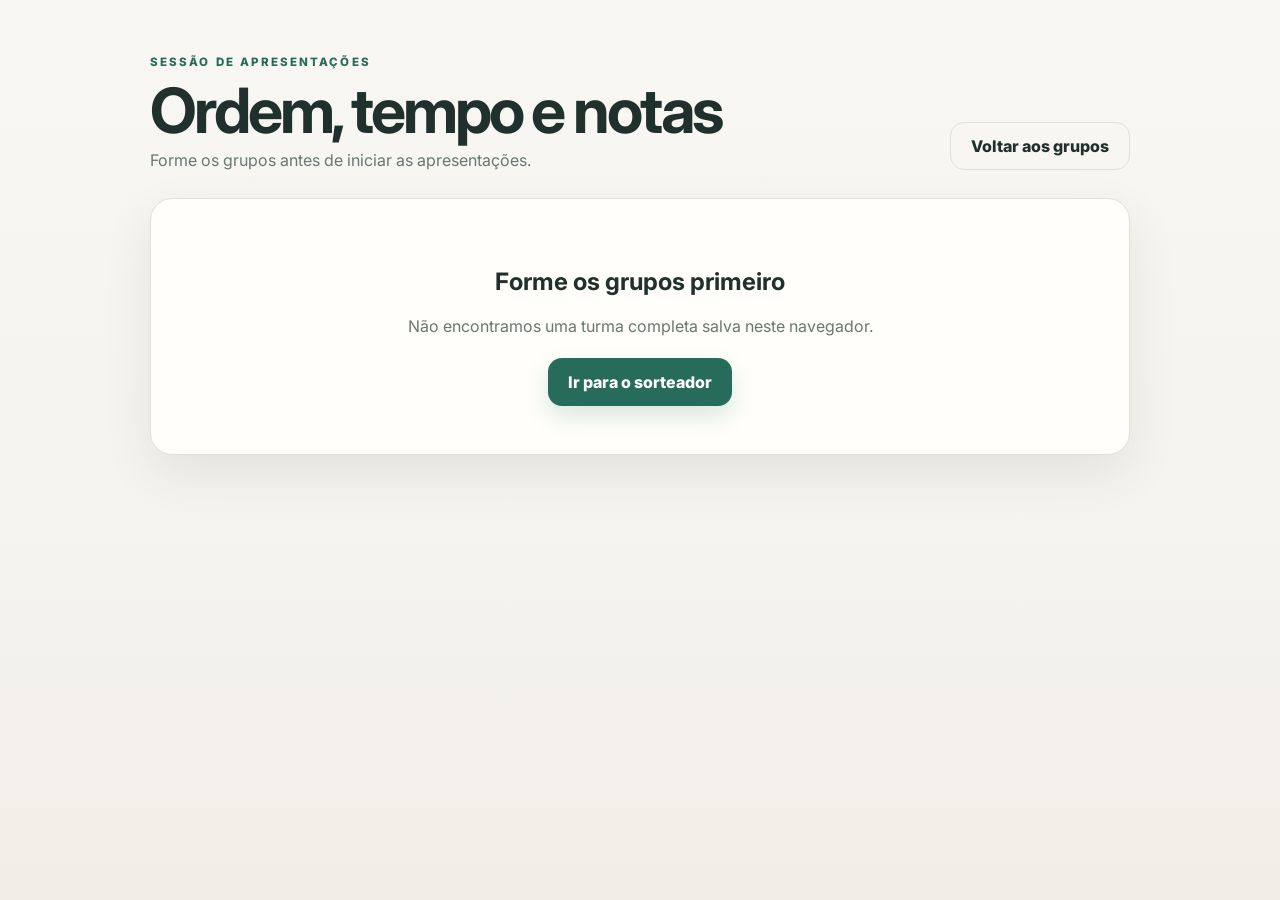
==== apresentacoes.html @ 0cddc19a "Publicação do projeto totalmente pronto para produção" ====
<!DOCTYPE html>
<html lang="pt-BR">
<head>
  <meta charset="UTF-8">
  <meta name="viewport" content="width=device-width, initial-scale=1.0">
  <meta name="theme-color" content="#f5f3ed">
  <title>Apresentações dos Grupos</title>
  <link rel="stylesheet" href="style.css">
</head>
<body class="presentation-page">
  <div class="background-orb orb-one"></div>
  <div class="background-orb orb-two"></div>

  <main class="presentation-shell">
    <header class="presentation-header">
      <div>
        <span class="eyebrow">SESSÃO DE APRESENTAÇÕES</span>
        <h1>Ordem, tempo e notas</h1>
        <p id="sessionSubtitle">Configure o tempo para começar.</p>
      </div>
      <div class="presentation-actions">
        <a href="index.html" class="ghost-btn link-btn">Voltar aos grupos</a>
        <button id="resetPresentationButton" class="ghost-btn hidden" type="button">Reiniciar apresentações</button>
      </div>
    </header>

    <section id="progressPanel" class="panel presentation-progress hidden" aria-label="Progresso das apresentações">
      <div>
        <span class="status-label">PROGRESSO</span>
        <strong id="presentationProgressText">0 de 0 grupos</strong>
      </div>
      <div class="progress-track" aria-hidden="true">
        <div id="presentationProgressFill" class="progress-fill"></div>
      </div>
    </section>

    <section id="missingPanel" class="panel empty-state hidden">
      <h2>Forme os grupos primeiro</h2>
      <p>Não encontramos uma turma completa salva neste navegador.</p>
      <a href="index.html" class="primary-btn link-btn">Ir para o sorteador</a>
    </section>

    <section id="configPanel" class="panel presentation-card hidden">
      <div class="section-heading">
        <span class="step-badge">1</span>
        <div>
          <h2>Tempo e avaliação</h2>
          <p>Defina a duração de cada grupo e a nota máxima da atividade.</p>
        </div>
      </div>
      <form id="durationForm" class="duration-form">
        <label class="field">
          <span>Minutos</span>
          <input id="durationMinutes" type="number" min="0" step="1" value="10" required>
        </label>
        <span class="duration-separator" aria-hidden="true">:</span>
        <label class="field">
          <span>Segundos</span>
          <input id="durationSeconds" type="number" min="0" max="59" step="1" value="0" required>
        </label>
        <label class="field maximum-grade-field">
          <span>Nota máxima</span>
          <input id="maximumGrade" type="text" inputmode="decimal" value="10" placeholder="Ex.: 10" required>
        </label>
        <button class="primary-btn" type="submit">Confirmar configuração</button>
      </form>
      <p id="durationError" class="message error-message" role="alert"></p>
    </section>

    <section id="readyPanel" class="panel presentation-card hidden">
      <div id="drawPrompt" class="draw-prompt">
        <span class="eyebrow">PRÓXIMA APRESENTAÇÃO</span>
        <h2>Quem será o próximo grupo?</h2>
        <p>O sorteio considera somente os grupos que ainda não apresentaram.</p>
        <button id="drawGroupButton" class="primary-btn action-btn" type="button">Sortear grupo</button>
      </div>
      <div id="drawAnimation" class="draw-animation hidden" aria-live="polite" aria-atomic="true">
        <span class="eyebrow">SORTEANDO...</span>
        <div class="roulette-stage">
          <div class="roulette-ring roulette-ring-outer" aria-hidden="true"></div>
          <div class="roulette-ring roulette-ring-inner" aria-hidden="true"></div>
          <div id="celebrationParticles" class="celebration-particles" aria-hidden="true">
            <i></i><i></i><i></i><i></i><i></i><i></i>
            <i></i><i></i><i></i><i></i><i></i><i></i>
          </div>
          <strong id="rouletteGroupNumber" class="roulette-group-number">Grupo 1</strong>
        </div>
        <p id="rouletteStatus" class="roulette-status">Misturando os grupos...</p>
      </div>
      <div id="selectedGroup" class="selected-group hidden" aria-live="polite">
        <span class="eyebrow">GRUPO SORTEADO</span>
        <strong id="selectedGroupNumber" class="selected-group-number">Grupo 1</strong>
        <ul id="selectedGroupMembers" class="presentation-members"></ul>
        <button id="startTimerButton" class="primary-btn action-btn" type="button">Começar apresentação</button>
      </div>
    </section>

    <section id="timerPanel" class="panel timer-card hidden" aria-live="polite">
      <span class="eyebrow">APRESENTAÇÃO EM ANDAMENTO</span>
      <h2 id="timerGroupName">Grupo 1</h2>
      <div id="timerDisplay" class="timer-display" role="timer">00:00</div>
      <div class="timer-track" aria-hidden="true"><div id="timerFill" class="timer-fill"></div></div>
      <ul id="timerMembers" class="presentation-members compact"></ul>
      <button id="finishTimerButton" class="secondary-btn" type="button">Encerrar antecipadamente</button>
    </section>

    <section id="gradingPanel" class="panel presentation-card hidden">
      <div class="section-heading">
        <span class="step-badge">✓</span>
        <div>
          <h2 id="gradingTitle">Avaliar Grupo 1</h2>
          <p>Dê uma nota individual ou marque o aluno como ausente.</p>
        </div>
      </div>
      <form id="gradingForm">
        <div id="gradingList" class="grading-list"></div>
        <p id="gradingError" class="message error-message" role="alert"></p>
        <button class="primary-btn save-grades-btn" type="submit">Salvar notas e continuar</button>
      </form>
    </section>

    <section id="completePanel" class="panel completion-panel hidden">
      <div class="completion-icon">✓</div>
      <span class="eyebrow">SESSÃO CONCLUÍDA</span>
      <h2>Todos os grupos apresentaram!</h2>
      <p id="completionSummary">As notas estão prontas para exportação.</p>
      <button id="downloadWorkbookButton" class="primary-btn" type="button">Baixar planilha XLSX</button>
    </section>
  </main>

  <script src="vendor/xlsx-js-style.min.js"></script>
  <script src="spreadsheet-style.js"></script>
  <script src="ui-dialog.js"></script>
  <script src="presentation-alarm.js"></script>
  <script src="presentation-logic.js"></script>
  <script src="presentation-export.js"></script>
  <script src="apresentacoes.js"></script>
</body>
</html>
---- style.css ----
@import url('https://fonts.googleapis.com/css2?family=Inter:wght@400;500;600;700;800&family=Lora:wght@600;700&display=swap');

:root {
  --bg: #f5f3ed;
  --surface: #fffefa;
  --surface-strong: #eef2ed;
  --surface-soft: #f1f4f0;
  --border: #dce1da;
  --text: #20302c;
  --muted: #687772;
  --primary: #276b5a;
  --primary-2: #1e594b;
  --accent: #c87552;
  --success: #3e8365;
  --danger: #b6504d;
  --shadow: 0 18px 50px rgba(45, 57, 51, .09);
}

* { box-sizing: border-box; }

html { scroll-behavior: smooth; }

body {
  margin: 0;
  min-height: 100vh;
  font-family: Inter, system-ui, sans-serif;
  color: var(--text);
  background: linear-gradient(180deg, #f8f7f3 0, var(--bg) 62%, #f0eee7 100%);
  overflow-x: hidden;
}

button, input { font: inherit; }

button, a { -webkit-tap-highlight-color: transparent; }

.background-orb {
  position: fixed;
  width: 360px;
  height: 360px;
  border-radius: 999px;
  filter: blur(90px);
  display: none;
  pointer-events: none;
  z-index: -1;
}
.orb-one { background: #7c3aed; left: -100px; top: 20%; }
.orb-two { background: #2563eb; right: -100px; bottom: 8%; }

.app-shell, .results-shell {
  width: min(1180px, calc(100% - 32px));
  margin: 0 auto;
  padding: 54px 0 80px;
}

.hero {
  max-width: 860px;
  margin: 0 auto 30px;
  text-align: center;
}
.hero h1, .results-header h1 {
  font-family: "Lora", Georgia, serif;
  font-size: clamp(2.5rem, 6vw, 4.8rem);
  line-height: 1.03;
  letter-spacing: -.045em;
  margin: 0 0 12px;
}
.hero p, .results-header p {
  color: var(--muted);
  font-size: 1.06rem;
  line-height: 1.7;
  margin: 0;
}
.eyebrow, .status-label, .group-kicker, .animation-label, .section-kicker, .option-label {
  color: var(--primary);
  font-size: .72rem;
  font-weight: 800;
  letter-spacing: .18em;
}

.panel {
  border: 1px solid var(--border);
  background: var(--surface);
  box-shadow: var(--shadow);
  border-radius: 22px;
}

.setup-panel {
  max-width: 1060px;
  margin: 0 auto;
  padding: clamp(24px, 4vw, 42px);
}
.section-heading {
  display: flex;
  align-items: center;
  gap: 16px;
  margin-bottom: 26px;
}
.section-heading h2, .groups-heading h2, .completion-panel h2 {
  margin: 0 0 5px;
  font-family: Inter, system-ui, sans-serif;
  letter-spacing: -.03em;
}
.section-heading p { margin: 0; color: var(--muted); }
.setup-heading { margin-bottom: 28px; }
.setup-heading h2 { margin-top: 5px; font-size: clamp(1.6rem, 3vw, 2.1rem); }
.section-kicker, .option-label { display: block; font-size: .67rem; font-weight: 800; letter-spacing: .14em; }
.setup-layout { display: grid; grid-template-columns: 1.08fr .92fr; gap: 18px; }
.setup-option { padding: 24px; border: 1px solid var(--border); border-radius: 17px; background: #fbfaf6; }
.setup-option > .option-label { margin-bottom: 18px; }
.step-badge {
  display: grid;
  place-items: center;
  flex: 0 0 44px;
  width: 44px;
  height: 44px;
  border-radius: 14px;
  background: linear-gradient(135deg, var(--primary), var(--primary-2));
  font-weight: 800;
  box-shadow: 0 10px 24px rgba(99,102,241,.3);
}

.setup-form {
  display: grid;
  grid-template-columns: 1fr 1fr;
  gap: 16px;
}
.setup-create-option .setup-form { grid-template-columns: 1fr 1fr; }
.setup-form .primary-btn { grid-column: 1 / -1; }
.import-divider {
  display: flex;
  align-items: center;
  gap: 12px;
  margin: 22px 0;
  color: var(--muted);
  font-size: .78rem;
  font-weight: 800;
  text-transform: uppercase;
}
.import-divider::before, .import-divider::after {
  content: "";
  flex: 1;
  height: 1px;
  background: var(--border);
}
.import-groups-box {
  display: grid;
  align-items: start;
  gap: 18px;
  padding: 0;
  border: 0;
  background: transparent;
}
.import-groups-box strong { display: block; margin-bottom: 4px; }
.import-groups-box p { margin: 0; color: var(--muted); font-size: .85rem; }
.import-format-help {
  margin-top: 16px;
  border-top: 1px solid var(--border);
  color: var(--text);
}
.import-format-help summary { padding: 15px 0 2px; color: var(--primary); font-size: .82rem; font-weight: 800; cursor: pointer; }
.import-help-content { padding-top: 8px; }
.import-format-help p { margin: 6px 0; color: var(--muted); font-size: .79rem; line-height: 1.55; }
.import-format-help code {
  padding: 2px 5px;
  border-radius: 5px;
  color: var(--primary);
  background: #e5eee9;
  font-family: Inter, system-ui, sans-serif;
  font-weight: 800;
}
.import-example {
  display: grid;
  grid-template-columns: minmax(70px, .6fr) 1.4fr;
  max-width: 360px;
  margin: 11px 0;
  overflow: hidden;
  border: 1px solid var(--border);
  border-radius: 10px;
  font-size: .75rem;
}
.import-example span { padding: 7px 9px; border-bottom: 1px solid var(--border); }
.import-example span:nth-child(odd) { border-right: 1px solid var(--border); }
.import-example span:nth-child(-n+2) { color: #fff; background: var(--primary); font-weight: 800; }
.import-example span:nth-last-child(-n+2) { border-bottom: 0; }
.visually-hidden {
  position: absolute !important;
  width: 1px !important;
  height: 1px !important;
  padding: 0 !important;
  margin: -1px !important;
  overflow: hidden !important;
  clip: rect(0, 0, 0, 0) !important;
  white-space: nowrap !important;
  border: 0 !important;
}

.field { display: grid; gap: 9px; }
.field span { color: var(--text); font-size: .84rem; font-weight: 700; }
.field input {
  width: 100%;
  border: 1px solid var(--border);
  outline: none;
  color: var(--text);
  background: #fff;
  border-radius: 15px;
  padding: 15px 16px;
  transition: .2s ease;
}
.field input::placeholder { color: #a4ada8; }
.field input:focus {
  border-color: var(--primary);
  box-shadow: 0 0 0 4px rgba(39,107,90,.11);
}

input[type="number"] { -moz-appearance: textfield; appearance: textfield; }
input[type="number"]::-webkit-inner-spin-button,
input[type="number"]::-webkit-outer-spin-button { margin: 0; -webkit-appearance: none; }

.primary-btn, .secondary-btn, .ghost-btn {
  border: 0;
  cursor: pointer;
  border-radius: 14px;
  min-height: 48px;
  padding: 0 20px;
  font-weight: 800;
  transition: transform .2s ease, opacity .2s ease, box-shadow .2s ease;
}
.primary-btn {
  color: white;
  background: var(--primary);
  box-shadow: 0 10px 22px rgba(39,107,90,.16);
}
.secondary-btn {
  color: var(--text);
  background: #f3f1eb;
  border: 1px solid var(--border);
}
.ghost-btn {
  color: var(--text);
  background: transparent;
  border: 1px solid var(--border);
}
.primary-btn:hover, .secondary-btn:hover, .ghost-btn:hover { transform: translateY(-2px); }
.primary-btn:disabled, .secondary-btn:disabled { cursor: not-allowed; opacity: .42; transform: none; }

.link-btn {
  display: inline-flex;
  align-items: center;
  justify-content: center;
  text-decoration: none;
}

.message { min-height: 20px; margin: 12px 0 0; font-size: .9rem; }
.message:empty { display: none; }
.error-message { color: var(--danger); }

.draw-screen { display: grid; gap: 24px; }
.status-bar {
  display: grid;
  grid-template-columns: auto 1fr auto;
  align-items: center;
  gap: 22px;
  padding: 18px 20px;
}
.status-bar > div:first-child { display: grid; gap: 4px; min-width: 150px; }
.status-actions { display: flex; gap: 9px; }
.progress-track {
  height: 8px;
  background: #e3e8e2;
  border-radius: 99px;
  overflow: hidden;
}
.progress-fill {
  height: 100%;
  width: 0;
  border-radius: inherit;
  background: linear-gradient(90deg, var(--primary), #65a081);
  transition: width .5s ease;
}

.draw-panel { padding: 28px; }
.student-form {
  display: flex;
  gap: 14px;
  align-items: end;
}
.grow { flex: 1; }
.draw-btn { min-width: 180px; }
.disabled-form { opacity: .6; }

.animation-stage {
  margin-top: 24px;
  min-height: 190px;
  display: grid;
  place-items: center;
  align-content: center;
  gap: 12px;
  border: 1px dashed #b8c9c0;
  background: #f5f7f3;
  border-radius: 20px;
  overflow: hidden;
}
.animation-stage strong {
  max-width: 90%;
  text-align: center;
  font-family: Inter, system-ui, sans-serif;
  font-size: clamp(1.4rem, 4vw, 2.4rem);
  overflow-wrap: anywhere;
}
.animated-group {
  color: var(--primary);
  font-size: 1.05rem;
  font-weight: 800;
  min-height: 26px;
}
.name-shuffling { animation: nameShuffle .12s linear infinite alternate; }
.group-shuffling { animation: groupShuffle .14s linear infinite; }
.group-result {
  color: var(--accent);
  transform: scale(1.35);
  transition: .25s ease;
}
@keyframes nameShuffle {
  from { transform: translateX(-5px) skewX(-1deg); filter: blur(.1px); }
  to { transform: translateX(5px) skewX(1deg); filter: blur(.9px); }
}
@keyframes groupShuffle {
  0% { transform: translateY(-2px); opacity: .55; }
  100% { transform: translateY(2px); opacity: 1; }
}

.groups-heading {
  display: flex;
  align-items: end;
  justify-content: space-between;
  gap: 20px;
  margin: 8px 2px 16px;
}
.groups-heading h2 { margin-top: 5px; }
.remaining-pill {
  border: 1px solid var(--border);
  background: var(--surface-soft);
  color: var(--muted);
  border-radius: 999px;
  padding: 8px 12px;
  font-size: .82rem;
  font-weight: 700;
}

.groups-grid {
  display: grid;
  grid-template-columns: repeat(3, minmax(0, 1fr));
  gap: 16px;
}
.group-card {
  min-height: 210px;
  border-radius: 20px;
  padding: 20px;
  border: 1px solid var(--border);
  background: var(--surface);
  transition: transform .22s ease, border-color .22s ease, box-shadow .22s ease;
}
.group-preview {
  transform: translateY(-4px) scale(1.015);
  border-color: var(--accent);
  box-shadow: 0 14px 38px rgba(200,117,82,.14);
}
.group-winner {
  transform: translateY(-8px) scale(1.035);
  border-color: var(--success);
  box-shadow: 0 18px 48px rgba(62,131,101,.16);
}
.group-complete { border-color: #b9d2c5; }
.group-card-header {
  display: flex;
  justify-content: space-between;
  align-items: start;
  padding-bottom: 16px;
  border-bottom: 1px solid var(--border);
}
.group-card h3 {
  margin: 2px 0 0;
  font-family: Inter, system-ui, sans-serif;
  font-size: 2rem;
}
.capacity-badge {
  padding: 7px 10px;
  border-radius: 10px;
  background: var(--surface-soft);
  color: var(--muted);
  font-size: .78rem;
  font-weight: 800;
}
.member-list {
  list-style: none;
  padding: 14px 0 0;
  margin: 0;
  display: grid;
  gap: 10px;
}
.member-list li {
  display: flex;
  align-items: center;
  gap: 10px;
  color: var(--text);
  animation: memberIn .35s ease both;
  animation-delay: var(--delay, 0ms);
}
.member-list li span {
  display: grid;
  place-items: center;
  flex: 0 0 25px;
  width: 25px;
  height: 25px;
  border-radius: 8px;
  color: var(--primary);
  background: #e5eee9;
  font-size: .72rem;
}
.member-list li strong { font-size: .88rem; line-height: 1.4; overflow-wrap: anywhere; }
.member-list .empty-member { color: #939f99; font-style: italic; font-size: .84rem; }
@keyframes memberIn {
  from { opacity: 0; transform: translateY(7px); }
  to { opacity: 1; transform: translateY(0); }
}

.completion-panel {
  padding: 44px 24px;
  text-align: center;
}
.completion-icon {
  width: 62px;
  height: 62px;
  margin: 0 auto 18px;
  display: grid;
  place-items: center;
  border-radius: 50%;
  color: white;
  background: var(--success);
  font-size: 1.8rem;
  font-weight: 900;
  box-shadow: 0 0 0 10px rgba(62,131,101,.1);
}
.completion-panel p { color: var(--muted); margin-bottom: 24px; }
.completion-actions {
  display: flex;
  justify-content: center;
  gap: 12px;
  flex-wrap: wrap;
}

.hidden { display: none !important; }

/* Página final */
.results-shell { width: min(1280px, calc(100% - 32px)); }
.results-header {
  display: flex;
  align-items: end;
  justify-content: space-between;
  gap: 28px;
  margin-bottom: 34px;
}
.results-header h1 { font-size: clamp(2.2rem, 5vw, 4rem); margin-bottom: 10px; }
.results-actions { display: flex; gap: 10px; flex-wrap: wrap; justify-content: flex-end; }

.final-groups-grid {
  display: grid;
  grid-template-columns: repeat(2, minmax(0, 1fr));
  gap: 18px;
}
.final-group-card {
  display: grid;
  grid-template-columns: 100px 1fr;
  overflow: hidden;
  min-height: 240px;
  border: 1px solid var(--border);
  border-radius: 24px;
  background: var(--surface);
  box-shadow: var(--shadow);
  animation: cardIn .5s ease both;
  animation-delay: var(--card-delay);
}
.final-group-number {
  display: grid;
  place-items: center;
  writing-mode: vertical-rl;
  transform: rotate(180deg);
  font-family: Inter, system-ui, sans-serif;
  font-size: 3.5rem;
  font-weight: 800;
  color: rgba(39,107,90,.28);
  background: #e8efeb;
  border-right: 1px solid var(--border);
}
.final-group-content { padding: 24px; }
.final-group-title {
  display: flex;
  justify-content: space-between;
  align-items: start;
  gap: 16px;
  padding-bottom: 14px;
  border-bottom: 1px solid var(--border);
}
.final-group-title span { color: var(--primary); font-size: .7rem; font-weight: 800; letter-spacing: .18em; }
.final-group-title h2 { margin: 2px 0 0; font-family: Inter, system-ui, sans-serif; font-size: 1.9rem; }
.final-group-title strong { color: var(--muted); font-size: .78rem; }
.final-group-content ol {
  margin: 18px 0 0;
  padding-left: 22px;
  display: grid;
  gap: 11px;
}
.final-group-content li { padding-left: 5px; color: var(--text); line-height: 1.45; }
.final-group-content li::marker { color: var(--accent); font-weight: 800; }
@keyframes cardIn {
  from { opacity: 0; transform: translateY(14px); }
  to { opacity: 1; transform: translateY(0); }
}

.empty-state { text-align: center; padding: 48px 24px; }
.empty-state p { color: var(--muted); margin-bottom: 22px; }

/* Sessão de apresentações */
.presentation-shell {
  width: min(980px, calc(100% - 32px));
  margin: 0 auto;
  padding: 50px 0 80px;
}
.presentation-header {
  display: flex;
  justify-content: space-between;
  align-items: end;
  gap: 28px;
  margin-bottom: 28px;
}
.presentation-header h1 {
  margin: 10px 0 8px;
  font-family: Inter, system-ui, sans-serif;
  font-size: clamp(2.15rem, 5vw, 3.9rem);
  line-height: 1;
  letter-spacing: -.05em;
}
.presentation-header p { margin: 0; color: var(--muted); }
.presentation-actions { display: flex; gap: 10px; flex-wrap: wrap; justify-content: flex-end; }
.presentation-progress {
  display: grid;
  grid-template-columns: auto 1fr;
  align-items: center;
  gap: 22px;
  padding: 17px 20px;
  margin-bottom: 22px;
}
.presentation-progress > div:first-child { display: grid; gap: 4px; min-width: 150px; }
.presentation-card, .timer-card { padding: clamp(22px, 4vw, 36px); }
.duration-form {
  display: grid;
  grid-template-columns: 1fr auto 1fr 1fr 1.2fr;
  gap: 14px;
  align-items: end;
}
.duration-separator {
  align-self: end;
  padding-bottom: 11px;
  color: var(--primary);
  font: 800 1.6rem Inter, sans-serif;
}
.draw-prompt, .selected-group { text-align: center; padding: 26px 10px 18px; }
.draw-prompt h2 {
  margin: 12px 0 8px;
  font: 700 clamp(1.8rem, 4vw, 2.7rem) Inter, sans-serif;
  letter-spacing: -.04em;
}
.draw-prompt p { margin: 0 auto 26px; color: var(--muted); }
.action-btn { min-width: 220px; }
.selected-group-number {
  display: block;
  margin: 10px 0 18px;
  color: var(--text);
  font: 800 clamp(2.6rem, 7vw, 5rem) Inter, sans-serif;
  letter-spacing: -.06em;
}
.draw-animation {
  position: relative;
  min-height: 390px;
  display: grid;
  place-items: center;
  align-content: center;
  gap: 18px;
  padding: 20px 10px;
  text-align: center;
  overflow: hidden;
}
.roulette-stage {
  position: relative;
  width: min(310px, 76vw);
  aspect-ratio: 1;
  display: grid;
  place-items: center;
  isolation: isolate;
}
.roulette-stage::before {
  content: "";
  position: absolute;
  inset: 13%;
  z-index: -2;
  border-radius: 50%;
  background: radial-gradient(circle, rgba(39,107,90,.25), rgba(200,117,82,.1) 48%, transparent 70%);
  filter: blur(10px);
  animation: rouletteGlow 1s ease-in-out infinite alternate;
}
.roulette-ring {
  position: absolute;
  border-radius: 50%;
  border: 2px solid transparent;
}
.roulette-ring-outer {
  inset: 2%;
  border-top-color: var(--primary);
  border-right-color: rgba(200,117,82,.55);
  border-bottom-color: rgba(62,131,101,.3);
  box-shadow: 0 0 38px rgba(39,107,90,.14), inset 0 0 30px rgba(200,117,82,.06);
}
.roulette-ring-inner {
  inset: 15%;
  border-left-color: var(--accent);
  border-bottom-color: rgba(39,107,90,.5);
  border-style: dashed;
}
.is-spinning .roulette-ring-outer { animation: rouletteSpin 1.05s linear infinite; }
.is-spinning .roulette-ring-inner { animation: rouletteSpinReverse .68s linear infinite; }
.roulette-group-number {
  position: relative;
  z-index: 2;
  color: var(--text);
  font: 800 clamp(2.8rem, 10vw, 5.2rem)/.95 Inter, sans-serif;
  letter-spacing: -.07em;
  text-shadow: 0 0 34px rgba(39,107,90,.2);
  font-variant-numeric: tabular-nums;
}
.is-spinning .roulette-group-number { animation: rouletteNumber .15s ease-in-out infinite alternate; }
.roulette-status {
  min-height: 24px;
  margin: 0;
  color: var(--muted);
  font-weight: 700;
}
.draw-animation.is-winner .eyebrow { color: var(--success); }
.draw-animation.is-winner .roulette-stage::before {
  background: radial-gradient(circle, rgba(62,131,101,.3), rgba(200,117,82,.08) 48%, transparent 70%);
  animation: winnerGlow .8s ease-out both;
}
.draw-animation.is-winner .roulette-group-number {
  color: var(--primary);
  animation: winnerPop .75s cubic-bezier(.16,1.45,.36,1) both;
}
.draw-animation.is-winner .roulette-ring-outer {
  border-color: rgba(62,131,101,.72);
  animation: winnerRing .85s ease-out both;
}
.celebration-particles { position: absolute; inset: 50%; z-index: 4; pointer-events: none; }
.celebration-particles i {
  --angle: 0deg;
  --distance: 125px;
  position: absolute;
  width: 9px;
  height: 16px;
  border-radius: 3px;
  background: var(--primary);
  opacity: 0;
}
.celebration-particles i:nth-child(2n) { background: var(--accent); }
.celebration-particles i:nth-child(3n) { background: #7fa98e; }
.celebration-particles i:nth-child(4n) { background: #d9a441; }
.celebration-particles i:nth-child(1) { --angle: 0deg; --distance: 145px; }
.celebration-particles i:nth-child(2) { --angle: 30deg; --distance: 118px; }
.celebration-particles i:nth-child(3) { --angle: 60deg; --distance: 150px; }
.celebration-particles i:nth-child(4) { --angle: 90deg; --distance: 125px; }
.celebration-particles i:nth-child(5) { --angle: 120deg; --distance: 142px; }
.celebration-particles i:nth-child(6) { --angle: 150deg; --distance: 120px; }
.celebration-particles i:nth-child(7) { --angle: 180deg; --distance: 148px; }
.celebration-particles i:nth-child(8) { --angle: 210deg; --distance: 126px; }
.celebration-particles i:nth-child(9) { --angle: 240deg; --distance: 145px; }
.celebration-particles i:nth-child(10) { --angle: 270deg; --distance: 120px; }
.celebration-particles i:nth-child(11) { --angle: 300deg; --distance: 150px; }
.celebration-particles i:nth-child(12) { --angle: 330deg; --distance: 128px; }
.celebration-particles.burst i { animation: confettiBurst .9s cubic-bezier(.1,.7,.25,1) both; }
.celebration-particles.burst i:nth-child(2n) { animation-delay: .05s; }
.celebration-particles.burst i:nth-child(3n) { animation-delay: .1s; }
.selected-group.winner-reveal { animation: selectedGroupReveal .75s cubic-bezier(.16,1.2,.3,1) both; }
.selected-group.winner-reveal .presentation-members li {
  animation: presentationMemberReveal .45s ease both;
  animation-delay: calc(180ms + var(--member-delay, 0ms));
}
@keyframes rouletteSpin { to { transform: rotate(360deg); } }
@keyframes rouletteSpinReverse { to { transform: rotate(-360deg); } }
@keyframes rouletteNumber {
  from { transform: translateY(-4px) scale(.96); filter: blur(.2px); opacity: .74; }
  to { transform: translateY(4px) scale(1.04); filter: blur(1.2px); opacity: 1; }
}
@keyframes rouletteGlow { to { transform: scale(1.12); opacity: .72; } }
@keyframes winnerGlow { 0% { transform: scale(.55); opacity: .2; } 65% { transform: scale(1.35); opacity: 1; } 100% { transform: scale(1.12); opacity: .82; } }
@keyframes winnerPop { 0% { transform: scale(.3) rotate(-8deg); opacity: 0; } 65% { transform: scale(1.2) rotate(2deg); } 100% { transform: scale(1) rotate(0); opacity: 1; } }
@keyframes winnerRing { 0% { transform: scale(.7) rotate(0); opacity: .2; } 100% { transform: scale(1.08) rotate(180deg); opacity: 1; } }
@keyframes confettiBurst {
  0% { opacity: 1; transform: translate(-50%, -50%) rotate(var(--angle)) translateX(15px) rotate(0); }
  80% { opacity: 1; }
  100% { opacity: 0; transform: translate(-50%, -50%) rotate(var(--angle)) translateX(var(--distance)) rotate(240deg); }
}
@keyframes selectedGroupReveal { from { opacity: 0; transform: scale(.9) translateY(12px); } to { opacity: 1; transform: none; } }
@keyframes presentationMemberReveal { from { opacity: 0; transform: translateY(12px) scale(.92); } to { opacity: 1; transform: none; } }
.presentation-members {
  list-style: none;
  max-width: 580px;
  padding: 0;
  margin: 0 auto 28px;
  display: flex;
  justify-content: center;
  flex-wrap: wrap;
  gap: 9px;
}
.presentation-members li {
  display: flex;
  align-items: center;
  gap: 8px;
  padding: 9px 12px;
  border: 1px solid var(--border);
  border-radius: 12px;
  background: #f7f6f1;
}
.presentation-members li span {
  display: grid;
  place-items: center;
  width: 23px;
  height: 23px;
  border-radius: 7px;
  color: var(--primary);
  background: #e5eee9;
  font-size: .7rem;
}
.presentation-members li strong { font-size: .84rem; }
.timer-card { text-align: center; }
.timer-card h2 {
  margin: 9px 0 0;
  font: 700 1.6rem Inter, sans-serif;
}
.timer-display {
  margin: 18px 0 12px;
  font: 800 clamp(4.5rem, 16vw, 9rem)/1 Inter, sans-serif;
  letter-spacing: -.07em;
  font-variant-numeric: tabular-nums;
  color: var(--primary);
  text-shadow: none;
}
.timer-warning { color: #fbbf24; animation: timerPulse 1s ease-in-out infinite; }
.timer-track {
  max-width: 660px;
  height: 10px;
  margin: 0 auto 25px;
  overflow: hidden;
  border-radius: 99px;
  background: #e3e8e2;
}
.timer-fill {
  height: 100%;
  width: 100%;
  border-radius: inherit;
  background: linear-gradient(90deg, var(--accent), #7fa98e, var(--primary));
  transition: width .3s linear;
}
.presentation-members.compact { margin-bottom: 20px; }
@keyframes timerPulse { 50% { opacity: .65; } }
.grading-list { display: grid; gap: 12px; }
.grade-row {
  display: grid;
  grid-template-columns: minmax(190px, 1fr) minmax(170px, .7fr) auto;
  align-items: end;
  gap: 18px;
  padding: 16px;
  border: 1px solid var(--border);
  border-radius: 17px;
  background: #faf9f5;
  transition: .2s ease;
}
.grade-row:focus-within { border-color: var(--primary); }
.grade-row.is-absent { opacity: .68; background: #fbefec; }
.grade-student { display: flex; align-items: center; gap: 11px; min-height: 48px; }
.grade-student span {
  display: grid;
  place-items: center;
  width: 30px;
  height: 30px;
  flex: 0 0 30px;
  border-radius: 9px;
  color: var(--primary);
  background: #e5eee9;
  font-size: .75rem;
  font-weight: 800;
}
.grade-student strong { overflow-wrap: anywhere; }
.absent-toggle {
  display: flex;
  align-items: center;
  gap: 9px;
  min-height: 48px;
  padding: 0 4px;
  color: var(--text);
  font-size: .86rem;
  font-weight: 700;
  cursor: pointer;
}
.absent-toggle input { width: 18px; height: 18px; accent-color: var(--danger); }
.save-grades-btn { width: 100%; margin-top: 8px; }

.dialog-open { overflow: hidden; }
.app-dialog-overlay {
  position: fixed;
  inset: 0;
  z-index: 1000;
  display: grid;
  place-items: center;
  padding: 20px;
  background: rgba(32,48,44,.42);
  backdrop-filter: blur(7px);
  opacity: 0;
  transition: opacity .16s ease;
}
.app-dialog-overlay.is-visible { opacity: 1; }
.app-dialog-overlay.is-closing { opacity: 0; }
.app-dialog {
  width: min(440px, 100%);
  padding: 30px;
  border: 1px solid var(--border);
  border-radius: 22px;
  background: var(--surface);
  box-shadow: 0 28px 80px rgba(32,48,44,.22);
  text-align: center;
  transform: translateY(10px) scale(.97);
  transition: transform .2s ease;
}
.app-dialog-overlay.is-visible .app-dialog { transform: none; }
.app-dialog-icon {
  width: 52px;
  height: 52px;
  margin: 0 auto 17px;
  display: grid;
  place-items: center;
  border-radius: 50%;
  color: var(--primary);
  background: #e5eee9;
  font-size: 1.3rem;
  font-weight: 800;
}
.app-dialog-overlay[data-variant="danger"] .app-dialog-icon { color: var(--danger); background: #fbecea; }
.app-dialog-overlay[data-variant="success"] .app-dialog-icon { color: var(--success); background: #e7f1eb; }
.app-dialog h2 { margin: 0 0 9px; font-size: 1.35rem; letter-spacing: -.03em; }
.app-dialog p { margin: 0; color: var(--muted); line-height: 1.6; }
.app-dialog-actions { display: flex; gap: 10px; margin-top: 24px; }
.app-dialog-actions > * { flex: 1; }
.danger-btn { background: var(--danger); box-shadow: 0 10px 22px rgba(182,80,77,.16); }

@media (max-width: 900px) {
  .setup-layout { grid-template-columns: 1fr; }
  .groups-grid { grid-template-columns: repeat(2, minmax(0, 1fr)); }
  .final-groups-grid { grid-template-columns: 1fr; }
  .results-header { align-items: start; flex-direction: column; }
  .results-actions { justify-content: flex-start; }
  .presentation-header { align-items: start; flex-direction: column; }
  .presentation-actions { justify-content: flex-start; }
}

@media (max-width: 640px) {
  .app-shell, .results-shell { width: min(100% - 20px, 1180px); padding-top: 32px; }
  .setup-panel, .draw-panel { padding: 20px; }
  .setup-form, .setup-create-option .setup-form { grid-template-columns: 1fr; }
  .setup-option { padding: 19px; }
  .import-groups-box { align-items: stretch; flex-direction: column; }
  .student-form { flex-direction: column; align-items: stretch; }
  .draw-btn { width: 100%; }
  .status-bar { grid-template-columns: 1fr auto; }
  .status-actions { grid-column: 1 / -1; }
  .status-actions > * { flex: 1; }
  .status-bar .progress-track { grid-column: 1 / -1; grid-row: 2; }
  .groups-grid { grid-template-columns: 1fr; }
  .groups-heading { align-items: start; flex-direction: column; }
  .completion-actions { align-items: stretch; flex-direction: column; }
  .completion-actions > * { width: 100%; }
  .results-actions { width: 100%; }
  .results-actions > * { flex: 1; }
  .final-group-card { grid-template-columns: 72px 1fr; }
  .final-group-number { font-size: 2.7rem; }
  .presentation-shell { width: min(100% - 20px, 980px); padding-top: 30px; }
  .presentation-actions { width: 100%; }
  .presentation-actions > * { flex: 1; }
  .presentation-progress { grid-template-columns: 1fr; gap: 12px; }
  .duration-form { grid-template-columns: 1fr 16px 1fr; }
  .duration-form .maximum-grade-field { grid-column: 1 / -1; }
  .duration-form .primary-btn { grid-column: 1 / -1; }
  .grade-row { grid-template-columns: 1fr; gap: 10px; }
  .grade-student { min-height: auto; }
}

@media (prefers-reduced-motion: reduce) {
  *, *::before, *::after {
    scroll-behavior: auto !important;
    animation-duration: .01ms !important;
    animation-iteration-count: 1 !important;
    transition-duration: .01ms !important;
  }
}

@media print {
  body { background: white !important; color: #111827; }
  .background-orb, .results-actions, .eyebrow { display: none !important; }
  .results-shell { width: 100%; padding: 0; }
  .results-header { margin-bottom: 20px; }
  .results-header h1, .results-header p { color: #111827; }
  .final-groups-grid { gap: 10px; }
  .final-group-card {
    break-inside: avoid;
    box-shadow: none;
    border: 1px solid #d1d5db;
    background: white;
    color: #111827;
  }
  .final-group-number {
    color: #9ca3af;
    background: #f3f4f6;
    border-color: #d1d5db;
  }
  .final-group-title { border-color: #e5e7eb; }
  .final-group-title h2, .final-group-content li { color: #111827; }
  .final-group-title strong { color: #6b7280; }
}
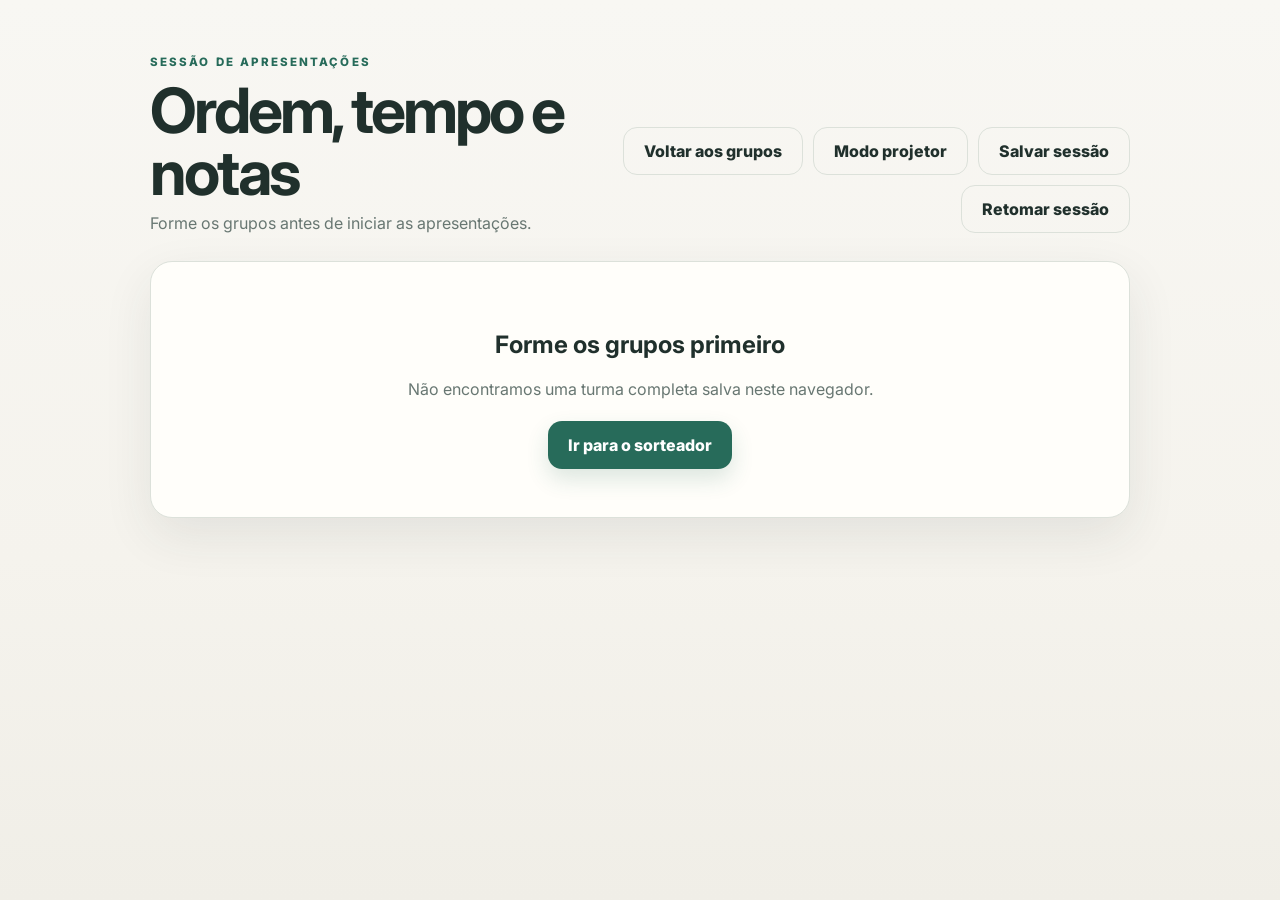
==== commit f9a690c3: "atualizações e melhorias" ====
--- a/apresentacoes.html
+++ b/apresentacoes.html
@@ -20,6 +20,10 @@
       </div>
       <div class="presentation-actions">
         <a href="index.html" class="ghost-btn link-btn">Voltar aos grupos</a>
+        <a id="projectorModeLink" href="projetor.html" target="_blank" rel="noopener" class="ghost-btn link-btn">Modo projetor</a>
+        <button id="saveSessionButton" class="ghost-btn" type="button">Salvar sessão</button>
+        <button id="resumeSessionButton" class="ghost-btn" type="button">Retomar sessão</button>
+        <input id="sessionFileInput" class="visually-hidden" type="file" accept=".json,application/json">
         <button id="resetPresentationButton" class="ghost-btn hidden" type="button">Reiniciar apresentações</button>
       </div>
     </header>
@@ -101,7 +105,13 @@
       <div id="timerDisplay" class="timer-display" role="timer">00:00</div>
       <div class="timer-track" aria-hidden="true"><div id="timerFill" class="timer-fill"></div></div>
       <ul id="timerMembers" class="presentation-members compact"></ul>
-      <button id="finishTimerButton" class="secondary-btn" type="button">Encerrar antecipadamente</button>
+      <div class="timer-controls">
+        <button id="pauseTimerButton" class="primary-btn" type="button">Pausar</button>
+        <button id="addThirtySecondsButton" class="ghost-btn" type="button">+30 segundos</button>
+        <button id="addMinuteButton" class="ghost-btn" type="button">+1 minuto</button>
+        <button id="restartTimerButton" class="ghost-btn" type="button">Reiniciar tempo</button>
+        <button id="finishTimerButton" class="secondary-btn" type="button">Encerrar apresentação</button>
+      </div>
     </section>
 
     <section id="gradingPanel" class="panel presentation-card hidden">
@@ -113,6 +123,10 @@
         </div>
       </div>
       <form id="gradingForm">
+        <label class="field group-observation-field">
+          <span>Observação geral do grupo (opcional)</span>
+          <textarea id="groupObservation" rows="3" maxlength="1000" placeholder="Registre pontos importantes sobre a apresentação"></textarea>
+        </label>
         <div id="gradingList" class="grading-list"></div>
         <p id="gradingError" class="message error-message" role="alert"></p>
         <button class="primary-btn save-grades-btn" type="submit">Salvar notas e continuar</button>
@@ -133,6 +147,7 @@
   <script src="ui-dialog.js"></script>
   <script src="presentation-alarm.js"></script>
   <script src="presentation-logic.js"></script>
+  <script src="session-file.js"></script>
   <script src="presentation-export.js"></script>
   <script src="apresentacoes.js"></script>
 </body>
--- a/style.css
+++ b/style.css
@@ -29,7 +29,7 @@
   overflow-x: hidden;
 }
 
-button, input { font: inherit; }
+button, input, select, textarea { font: inherit; }
 
 button, a { -webkit-tap-highlight-color: transparent; }
 
@@ -810,6 +810,112 @@
 }
 .absent-toggle input { width: 18px; height: 18px; accent-color: var(--danger); }
 .save-grades-btn { width: 100%; margin-top: 8px; }
+.portable-session-box {
+  display: flex;
+  align-items: center;
+  justify-content: space-between;
+  gap: 14px;
+  margin-top: 12px;
+  padding: 15px 16px;
+  border: 1px solid var(--border);
+  border-radius: 14px;
+  background: var(--surface);
+}
+.portable-session-box p { margin: 3px 0 0; color: var(--muted); font-size: .8rem; line-height: 1.4; }
+.timer-controls { display: flex; flex-wrap: wrap; justify-content: center; gap: 10px; }
+.timer-controls button { min-width: 135px; }
+.group-observation-field { margin-bottom: 16px; }
+.group-observation-field textarea, .student-observation-field textarea,
+.editor-student-row input, .editor-student-row select, .editor-add-row input {
+  width: 100%;
+  border: 1px solid var(--border);
+  border-radius: 11px;
+  color: var(--text);
+  background: var(--surface);
+  outline: none;
+}
+.group-observation-field textarea, .student-observation-field textarea { padding: 12px 14px; resize: vertical; line-height: 1.5; }
+.group-observation-field textarea:focus, .student-observation-field textarea:focus,
+.editor-student-row input:focus, .editor-student-row select:focus, .editor-add-row input:focus {
+  border-color: var(--primary);
+  box-shadow: 0 0 0 3px rgba(39,107,90,.1);
+}
+.student-observation-field { grid-column: 1 / -1; }
+.editor-overlay {
+  position: fixed;
+  inset: 0;
+  z-index: 950;
+  overflow-y: auto;
+  padding: 24px;
+  background: rgba(32,48,44,.46);
+  backdrop-filter: blur(7px);
+}
+.group-editor {
+  width: min(980px, 100%);
+  margin: 0 auto;
+  padding: clamp(22px, 4vw, 36px);
+  border: 1px solid var(--border);
+  border-radius: 24px;
+  background: var(--surface);
+  box-shadow: 0 28px 90px rgba(32,48,44,.25);
+}
+.group-editor-header, .group-editor-footer, .editor-group-heading {
+  display: flex;
+  align-items: center;
+  justify-content: space-between;
+  gap: 16px;
+}
+.group-editor-header { align-items: flex-start; margin-bottom: 24px; }
+.group-editor-header h2 { margin: 5px 0; }
+.group-editor-header p { margin: 0; color: var(--muted); }
+.icon-btn, .text-btn {
+  border: 0;
+  color: var(--muted);
+  background: transparent;
+  cursor: pointer;
+}
+.icon-btn { width: 38px; height: 38px; border-radius: 10px; font-size: 1.55rem; }
+.icon-btn:hover { background: var(--surface-strong); }
+.icon-btn.small { width: 34px; height: 34px; }
+.text-btn { padding: 8px; font-size: .78rem; font-weight: 700; }
+.text-btn:disabled { opacity: .35; cursor: not-allowed; }
+.danger-text { color: var(--danger); }
+.group-editor-list { display: grid; grid-template-columns: repeat(2, minmax(0, 1fr)); gap: 14px; }
+.editor-group-card { padding: 17px; border: 1px solid var(--border); border-radius: 16px; background: #faf9f5; }
+.editor-group-heading h3 { margin: 0; }
+.editor-student-list { display: grid; gap: 8px; margin: 14px 0; }
+.editor-student-row { display: grid; grid-template-columns: minmax(0, 1fr) 120px 36px; align-items: center; gap: 8px; }
+.editor-student-row input, .editor-student-row select, .editor-add-row input { min-height: 40px; padding: 8px 10px; }
+.editor-empty { margin: 0; padding: 12px; color: var(--muted); background: var(--surface); border-radius: 10px; font-size: .82rem; }
+.editor-add-row { display: grid; grid-template-columns: 1fr auto; gap: 8px; }
+.group-editor-footer { margin-top: 20px; }
+.group-editor-footer > div { display: flex; gap: 10px; }
+
+.projector-page {
+  color: #f7fbf9;
+  background: radial-gradient(circle at 50% 20%, #276b5a 0, #173f36 42%, #102e28 100%);
+}
+.projector-shell { min-height: 100vh; display: grid; grid-template-rows: auto 1fr auto; padding: clamp(24px, 4vw, 56px); }
+.projector-header { display: flex; justify-content: space-between; gap: 20px; font-size: clamp(.8rem, 1.5vw, 1rem); }
+.projector-brand { font-weight: 800; letter-spacing: .18em; }
+.projector-header strong { color: #b9d8ce; }
+.projector-content { display: grid; place-items: center; align-content: center; text-align: center; }
+.projector-kicker { margin: 0; color: #b9d8ce; font-weight: 800; letter-spacing: .18em; }
+.projector-content h1 { margin: 10px 0 0; font: 700 clamp(3.2rem, 9vw, 8rem)/1 "Lora", Georgia, serif; letter-spacing: -.05em; }
+.projector-timer { margin: 24px 0; font: 800 clamp(5rem, 19vw, 14rem)/.9 Inter, sans-serif; letter-spacing: -.07em; font-variant-numeric: tabular-nums; }
+.projector-timer.is-paused { color: #f2cf83; }
+.projector-timer.is-warning { color: #f2a78f; }
+.projector-page.is-drawing .projector-content h1 { animation: projectorShuffle .18s ease-in-out infinite alternate; }
+.projector-page.is-drawing .projector-timer { color: #b9d8ce; letter-spacing: .05em; animation: projectorDots .7s ease-in-out infinite; }
+.projector-page.is-draw-winner .projector-content h1 { animation: projectorWinner .7s cubic-bezier(.2,.9,.25,1.2) both; }
+.projector-page.is-draw-winner .projector-timer { color: #f2cf83; animation: projectorWinner .7s cubic-bezier(.2,.9,.25,1.2) both; }
+@keyframes projectorShuffle { from { transform: translateY(-5px) scale(.98); opacity: .72; } to { transform: translateY(5px) scale(1.02); opacity: 1; } }
+@keyframes projectorDots { 50% { opacity: .45; } }
+@keyframes projectorWinner { from { transform: scale(.72); opacity: 0; } to { transform: scale(1); opacity: 1; } }
+.projector-members { display: flex; flex-wrap: wrap; justify-content: center; gap: 10px; max-width: 1100px; margin: 0; padding: 0; list-style: none; }
+.projector-members li { display: flex; align-items: center; gap: 9px; padding: 11px 16px; border: 1px solid rgba(255,255,255,.18); border-radius: 999px; background: rgba(255,255,255,.09); }
+.projector-members span { color: #b9d8ce; font-size: .78rem; font-weight: 800; }
+.projector-shell footer { color: #b9d8ce; text-align: center; font-size: .78rem; }
 
 .dialog-open { overflow: hidden; }
 .app-dialog-overlay {
@@ -866,6 +972,7 @@
   .results-actions { justify-content: flex-start; }
   .presentation-header { align-items: start; flex-direction: column; }
   .presentation-actions { justify-content: flex-start; }
+  .group-editor-list { grid-template-columns: 1fr; }
 }
 
 @media (max-width: 640px) {
@@ -874,6 +981,7 @@
   .setup-form, .setup-create-option .setup-form { grid-template-columns: 1fr; }
   .setup-option { padding: 19px; }
   .import-groups-box { align-items: stretch; flex-direction: column; }
+  .portable-session-box { align-items: stretch; flex-direction: column; }
   .student-form { flex-direction: column; align-items: stretch; }
   .draw-btn { width: 100%; }
   .status-bar { grid-template-columns: 1fr auto; }
@@ -897,6 +1005,13 @@
   .duration-form .primary-btn { grid-column: 1 / -1; }
   .grade-row { grid-template-columns: 1fr; gap: 10px; }
   .grade-student { min-height: auto; }
+  .timer-controls { display: grid; grid-template-columns: 1fr 1fr; }
+  .timer-controls button { min-width: 0; }
+  .editor-overlay { padding: 10px; }
+  .group-editor-footer { align-items: stretch; flex-direction: column; }
+  .group-editor-footer > div { display: grid; grid-template-columns: 1fr 1fr; }
+  .editor-student-row { grid-template-columns: minmax(0, 1fr) 105px 34px; }
+  .projector-header { align-items: center; flex-direction: column; text-align: center; }
 }
 
 @media (prefers-reduced-motion: reduce) {
